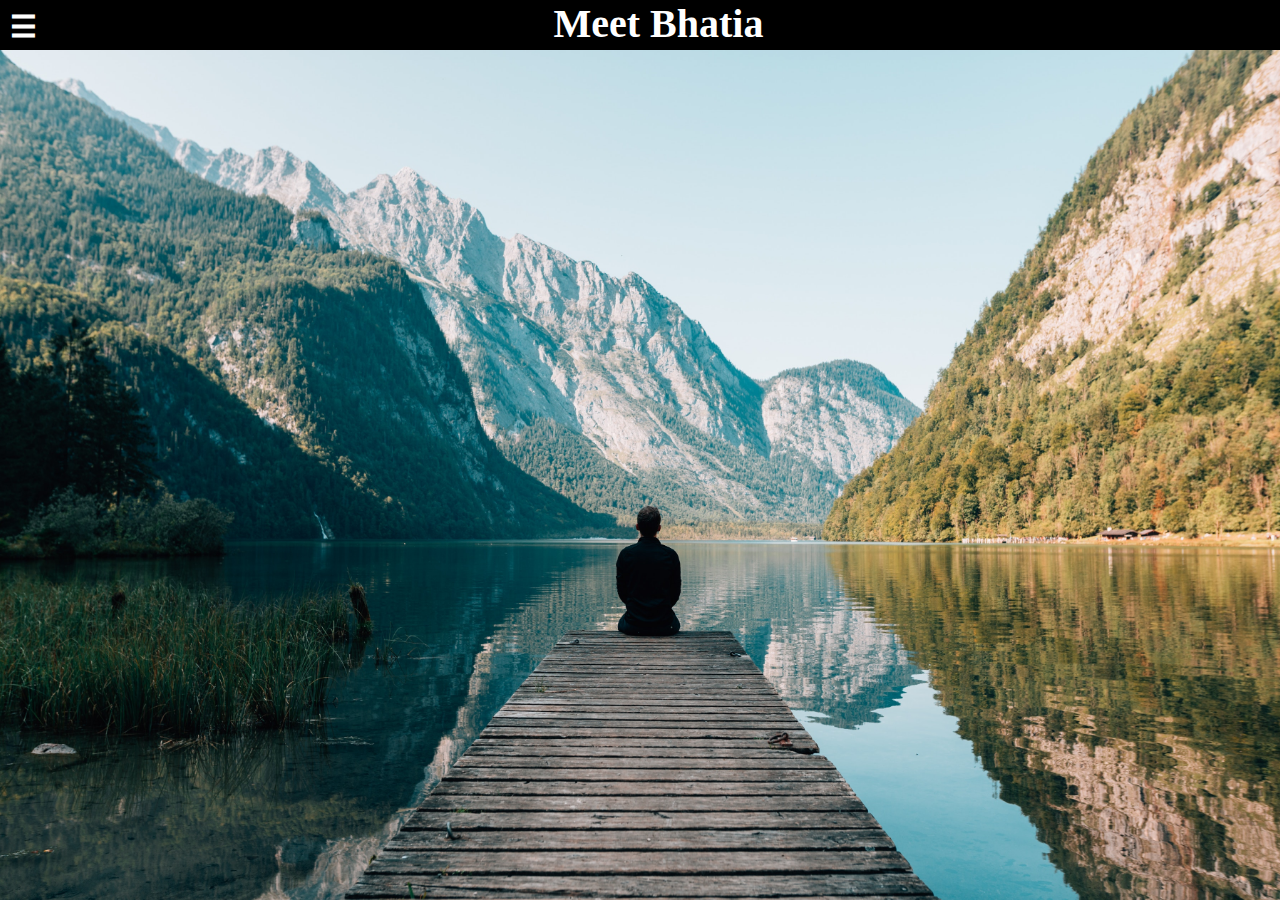
==== index.html @ 835ebe38 "project" ====
<!DOCTYPE html>
<html>
<head>
<meta name="viewport" content="width=device-width, initial-scale=1">
<style>
body,html{
  font-family: "Lato", sans-serif;
  padding: 0%;
  height: 100%;
  margin: 0%;
}
#bg{
    background-image: url("images/home.jpg");
     /* Full height */
  height: 100%;

/* Center and scale the image nicely */
background-position: center;
background-repeat: no-repeat;
background-size: cover;
}

.sidenav {
  height: 100%;
  width: 0;
  position: fixed;
  z-index: 1;
  top: 0;
  left: 0;
  background-color: rgb(0, 0, 0);
  overflow-x: hidden;
  transition: 0.5s;
  padding-top: 60px;
}

.sidenav a {
  padding: 8px 8px 8px 32px;
  text-decoration: none;
  font-size: 25px;
  color: #818181;
  display: block;
  transition: 0.3s;
}

.sidenav a:hover {
  color:rgb(255, 255, 255);
}

.sidenav .closebtn {
  position: absolute;
  top: 0;
  right: 25px;
  font-size: 36px;
  margin-left: 50px;
}

@media screen and (max-height: 450px) {
  .sidenav {padding-top: 15px;}
  .sidenav a {font-size: 18px;}
}

#line{
  color: white;
  font-weight: bolder;
  margin-left: 10px;
  
  }

#lin{
  background-color: black;
  height: 50px;
  
}
#n{
  color: white;
  margin-left: 40%;
  font-size: 40px;
  font-family:Cambria, Cochin, Georgia, Times, 'Times New Roman', serif;
  font-weight: bolder;
}
</style>
</head>
<body>
  
<div id="bg">
<div id="mySidenav" class="sidenav">
  <a href="javascript:void(0)" class="closebtn" onclick="closeNav()">&times;</a>
  <a href="#" >Home</a>
  <a href="#">Services</a>
  <a href="#">About</a>
  <a href="#">Contact</a>
  <a href="login.html">LogIn</a>
  <a href="signup.html">SignUp</a>
</div>
<div id="lin">
<span id="line" style="font-size:30px;cursor:pointer;" onclick="openNav()">&#9776;</span>
<span id="n">Meet Bhatia</span>
</div>
</div>
<script>
function openNav() {
  document.getElementById("mySidenav").style.width = "250px";
}

function closeNav() {
  document.getElementById("mySidenav").style.width = "0";
}
</script>
   
</body>
</html>
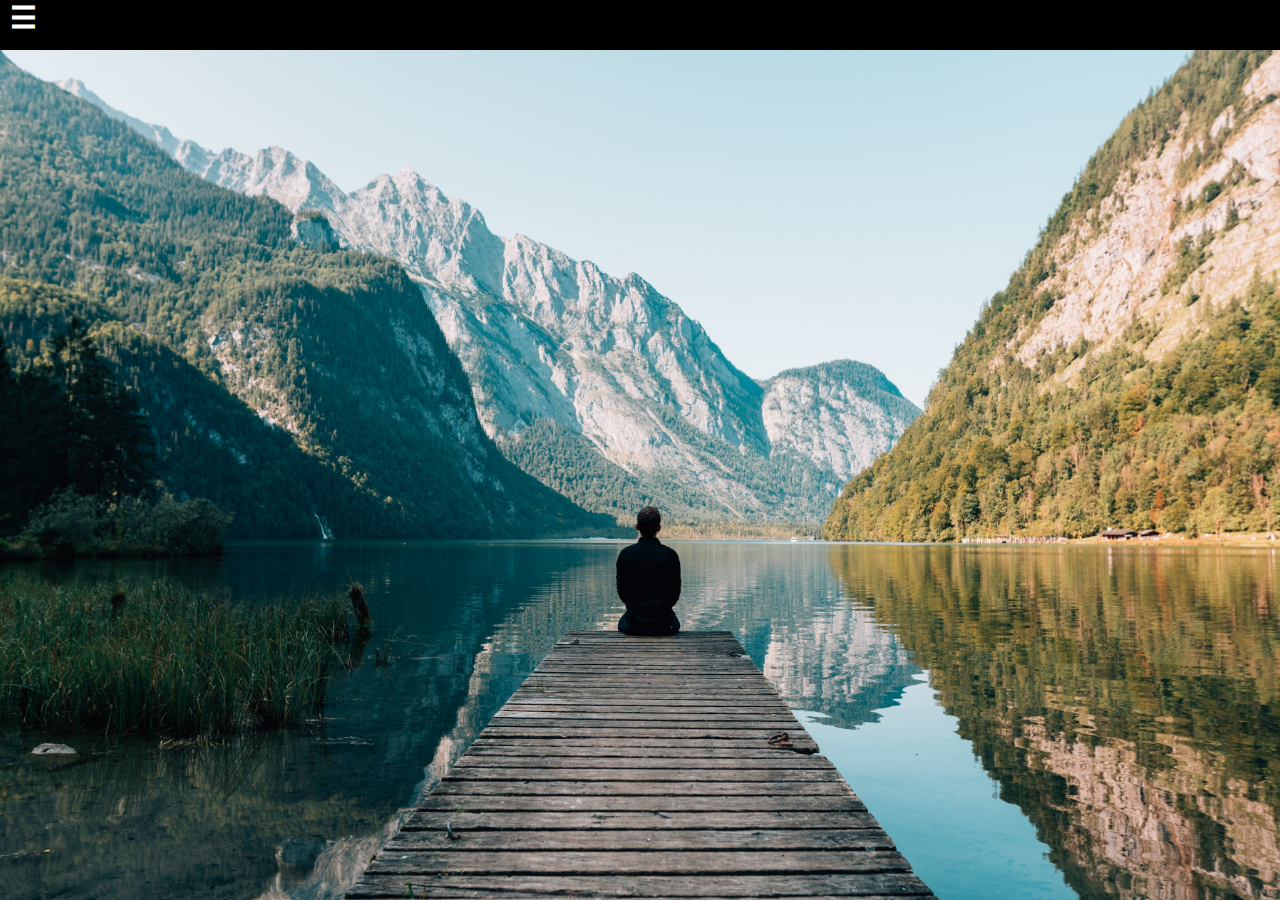
==== commit 38d2a76e: "project" ====
--- a/index.html
+++ b/index.html
@@ -71,13 +71,7 @@
   height: 50px;
   
 }
-#n{
-  color: white;
-  margin-left: 40%;
-  font-size: 40px;
-  font-family:Cambria, Cochin, Georgia, Times, 'Times New Roman', serif;
-  font-weight: bolder;
-}
+
 </style>
 </head>
 <body>
@@ -94,7 +88,7 @@
 </div>
 <div id="lin">
 <span id="line" style="font-size:30px;cursor:pointer;" onclick="openNav()">&#9776;</span>
-<span id="n">Meet Bhatia</span>
+
 </div>
 </div>
 <script>
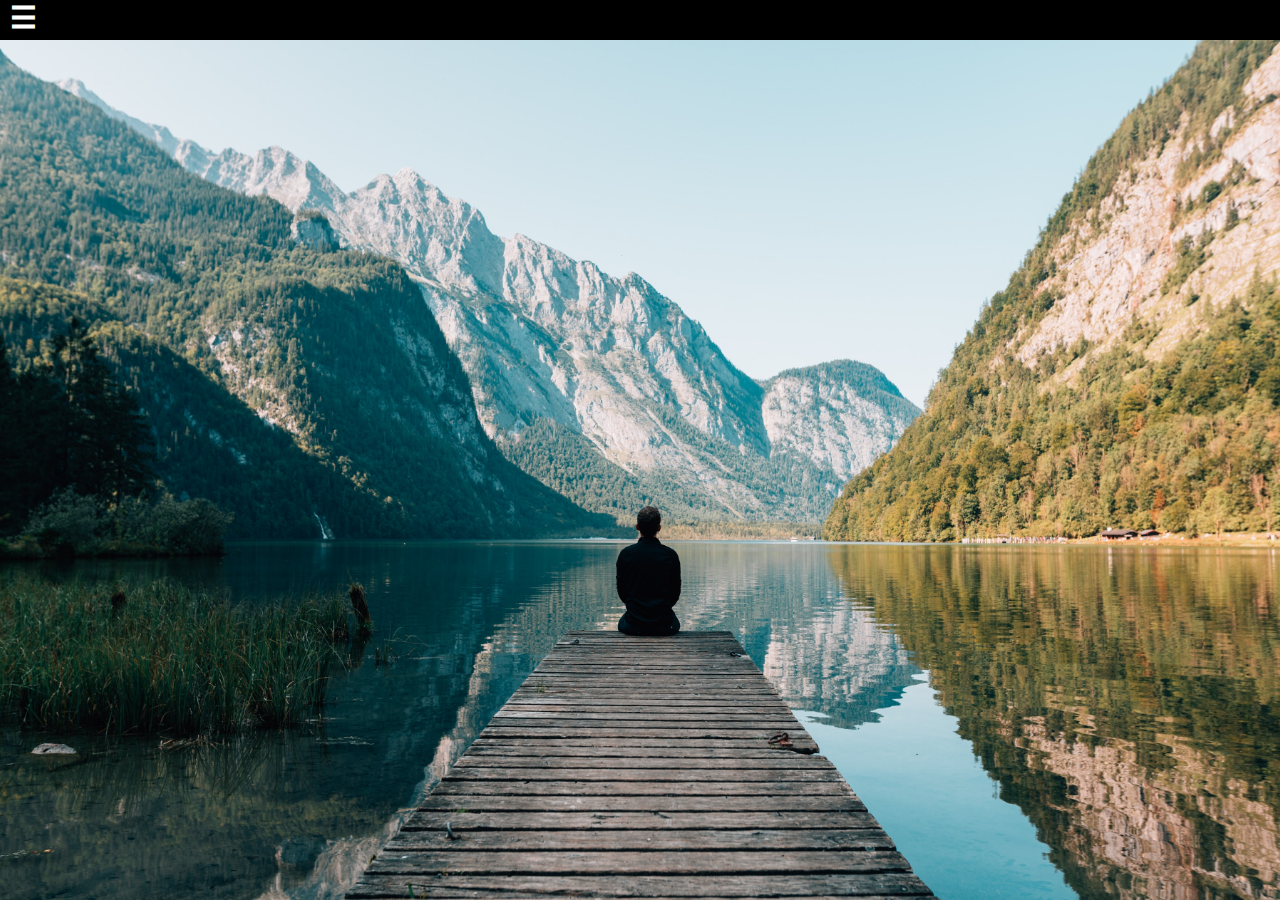
==== commit 38a7cf9e: "project" ====
--- a/index.html
+++ b/index.html
@@ -68,7 +68,7 @@
 
 #lin{
   background-color: black;
-  height: 50px;
+  height: 40px;
   
 }
 
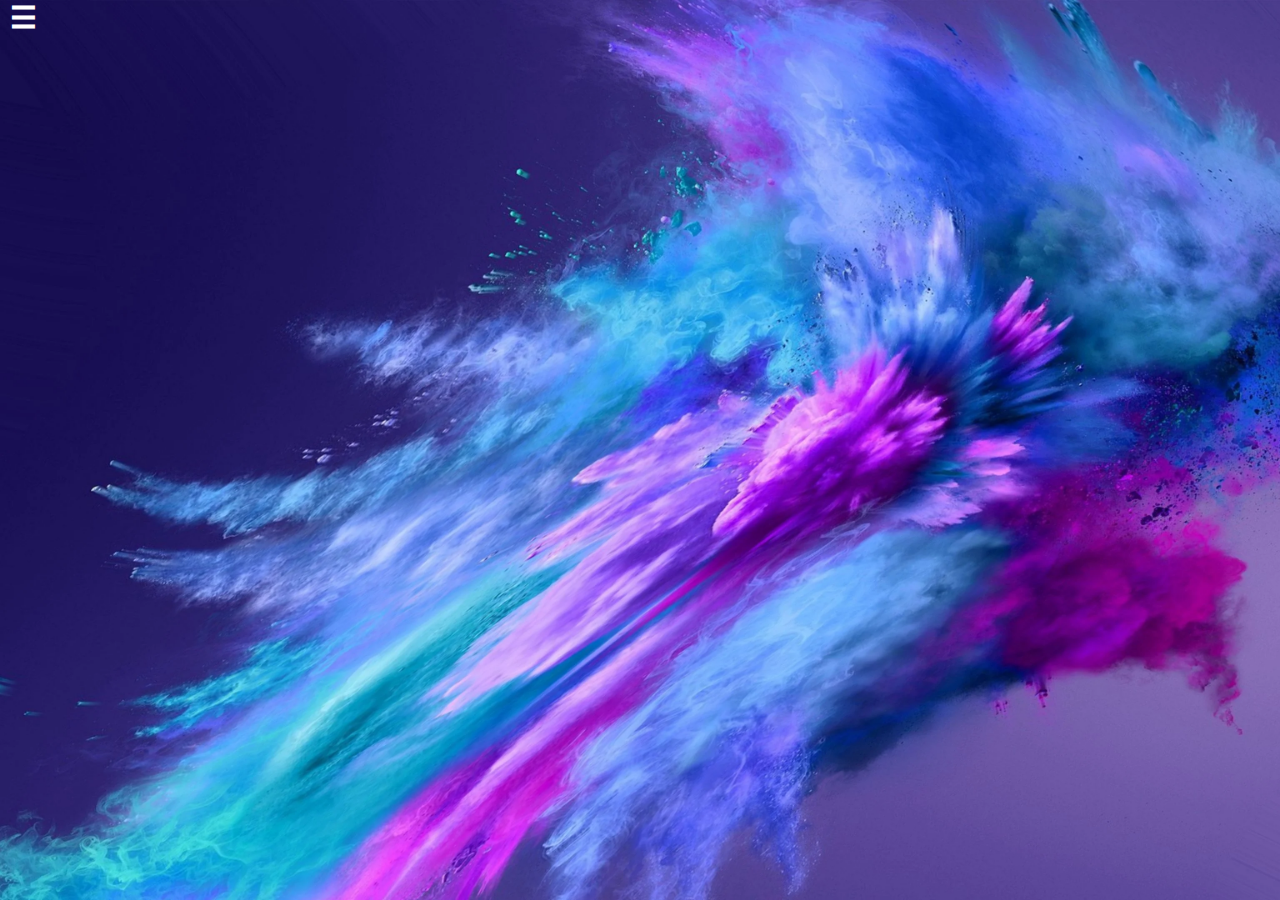
==== commit e0eba734: "Project" ====
--- a/index.html
+++ b/index.html
@@ -27,7 +27,7 @@
   z-index: 1;
   top: 0;
   left: 0;
-  background-color: rgb(0, 0, 0);
+  background-color: rgb(255, 255, 255);
   overflow-x: hidden;
   transition: 0.5s;
   padding-top: 60px;
@@ -43,7 +43,7 @@
 }
 
 .sidenav a:hover {
-  color:rgb(255, 255, 255);
+  color:rgb(0, 0, 0);
 }
 
 .sidenav .closebtn {
@@ -60,37 +60,98 @@
 }
 
 #line{
-  color: white;
+  color: rgb(255, 255, 255);
   font-weight: bolder;
   margin-left: 10px;
   
   }
 
-#lin{
-  background-color: black;
-  height: 40px;
-  
-}
+
+
 
 </style>
 </head>
 <body>
   
-<div id="bg">
-<div id="mySidenav" class="sidenav">
+<div id="bg"> 
+<div id="mySidenav" class="sidenav"> 
   <a href="javascript:void(0)" class="closebtn" onclick="closeNav()">&times;</a>
-  <a href="#" >Home</a>
-  <a href="#">Services</a>
-  <a href="#">About</a>
-  <a href="#">Contact</a>
-  <a href="login.html">LogIn</a>
-  <a href="signup.html">SignUp</a>
+  <a href="index.html" >
+    
+    <lord-icon
+    
+    src="https://cdn.lordicon.com/igpbsrza.json"
+    trigger="morph"
+    colors="primary:#1111"
+    state="morph-2"
+    style="width:40px;height:40px">
+   
+   
+    
+</lord-icon>
+
+
+
+
+Home<script src="https://cdn.lordicon.com/xdjxvujz.js"></script>
+
+     </a>
+  
+
+  <a href="#">
+    <script src="https://cdn.lordicon.com/xdjxvujz.js"></script>
+<lord-icon
+    src="https://cdn.lordicon.com/oclwxpmm.json"
+    trigger="hover"
+    colors="primary:#1111"
+    style="width:40px;height:40px">
+</lord-icon>
+Services</a>
+  <a href="#">
+    <script src="https://cdn.lordicon.com/xdjxvujz.js"></script>
+<lord-icon
+    src="https://cdn.lordicon.com/iicmtpsq.json"
+    trigger="hover"
+    colors="primary:#1111"
+    style="width:40px;height:40px">
+</lord-icon>
+About</a>
+  <a href="#">
+    <script src="https://cdn.lordicon.com/xdjxvujz.js"></script>
+<lord-icon
+    src="https://cdn.lordicon.com/cnyeuzxc.json"
+    trigger="hover"
+    colors="primary:#1111"
+    style="width:40px;height:40px">
+</lord-icon>
+Contact</a>
+  <a href="login.html">
+    <script src="https://cdn.lordicon.com/xdjxvujz.js"></script>
+<lord-icon
+    src="https://cdn.lordicon.com/hjeefwhm.json"
+    trigger="hover"
+    colors="primary:#1111"
+    style="width:40px;height:40px">
+</lord-icon>
+LogIn</a>
+  <a href="Admin.html">
+    <script src="https://cdn.lordicon.com/xdjxvujz.js"></script>
+<lord-icon
+    src="https://cdn.lordicon.com/dklbhvrt.json"
+    trigger="hover"
+    colors="primary:#1111"
+    style="width:40px;height:40px">
+</lord-icon>Admin</a>
 </div>
-<div id="lin">
 <span id="line" style="font-size:30px;cursor:pointer;" onclick="openNav()">&#9776;</span>
 
-</div>
-</div>
+
+
+
+
+
+
+
 <script>
 function openNav() {
   document.getElementById("mySidenav").style.width = "250px";
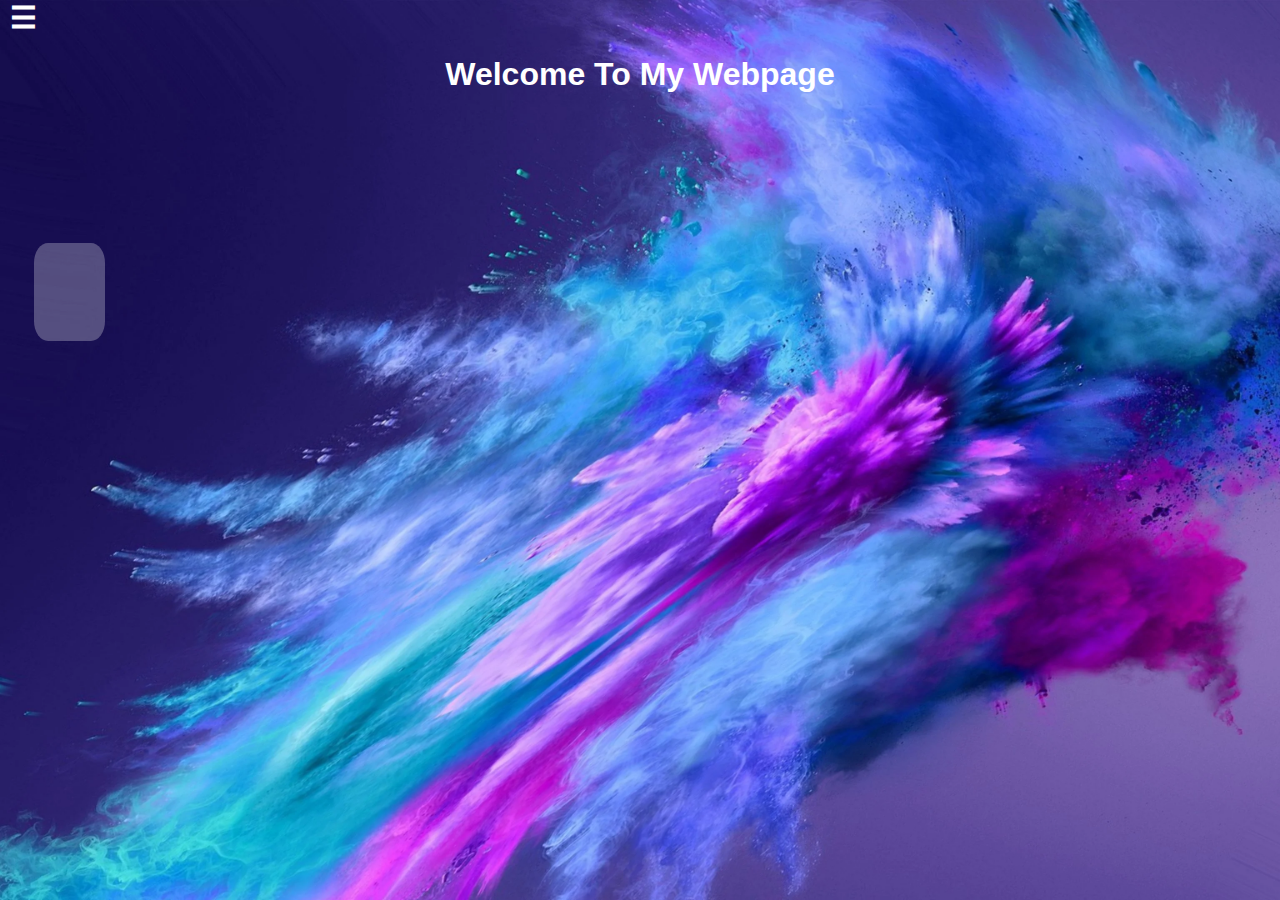
==== commit c369b149: "project" ====
--- a/index.html
+++ b/index.html
@@ -2,6 +2,7 @@
 <html>
 <head>
 <meta name="viewport" content="width=device-width, initial-scale=1">
+<script src="https://ajax.googleapis.com/ajax/libs/jquery/3.6.0/jquery.min.js"></script>
 <style>
 body,html{
   font-family: "Lato", sans-serif;
@@ -65,6 +66,24 @@
   margin-left: 10px;
   
   }
+  
+h1{
+  color: white;
+  text-align: center;
+  padding-bottom: 10%;
+}
+
+.block{
+  width: 20%;
+  height: 40%;
+  background-color: white;
+  border-radius: 20%;
+  display: inline-block;
+  margin-left: 10%;
+  padding: 5px;
+ 
+}
+
 
 
 
@@ -145,12 +164,23 @@
 </div>
 <span id="line" style="font-size:30px;cursor:pointer;" onclick="openNav()">&#9776;</span>
 
+<h1 id="big">Welcome To My Webpage</h1>
 
+<div class="block" id="first"></div>
+<div class="block" id="second"></div>
+<div class="block" id="third"></div>
 
-
-
-
-
+<script>
+  $(document).ready(function(){
+    $(".block").hide(0,function(){
+      $("#first").show(2000,function(){
+        $("#second").show(2000,function(){
+          $("#third").show(2000)
+        })
+      })
+    })
+  })
+</script>
 
 <script>
 function openNav() {
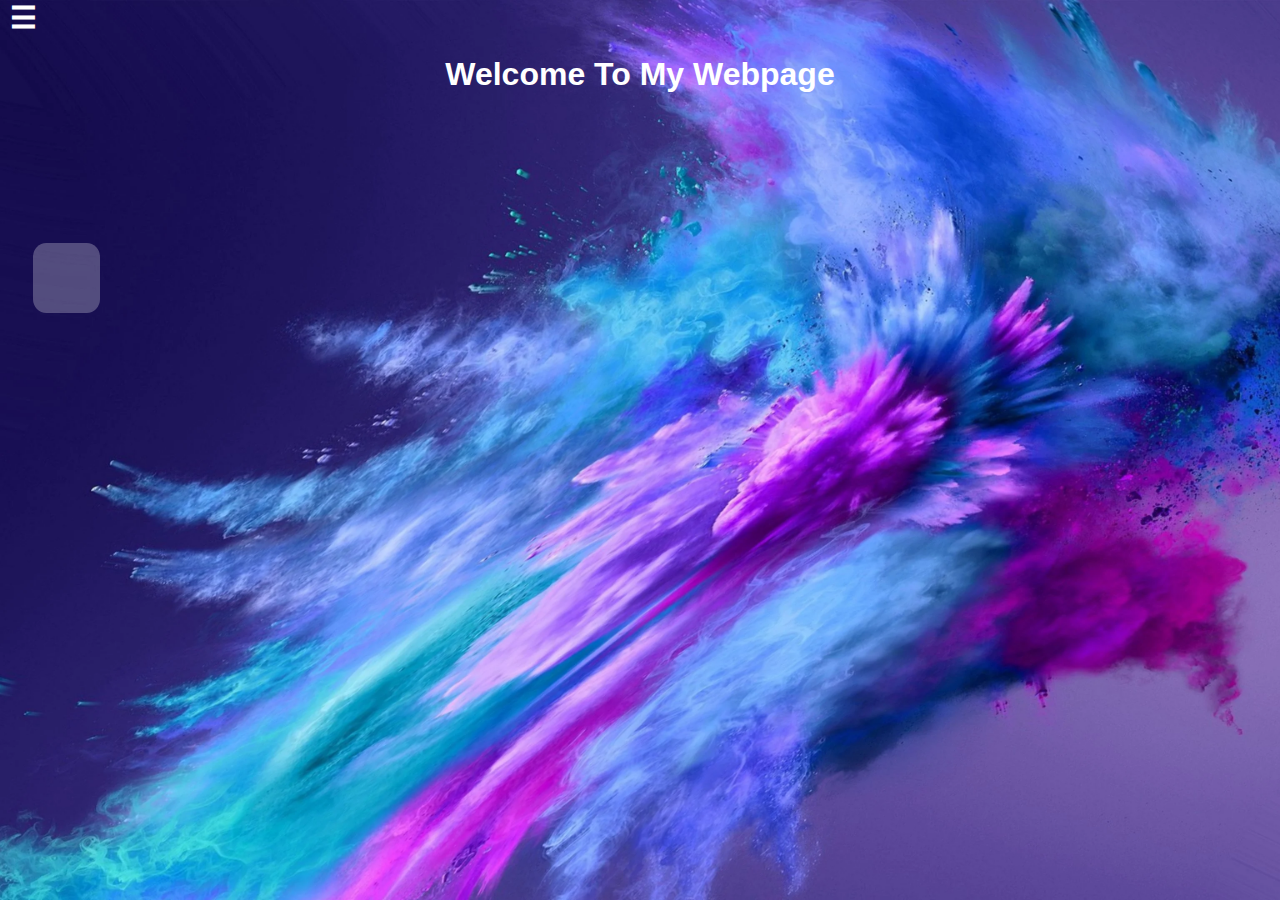
==== commit 89fda7fe: "project" ====
--- a/index.html
+++ b/index.html
@@ -55,7 +55,7 @@
   margin-left: 50px;
 }
 
-@media screen and (max-height: 450px) {
+@media only screen and (max-height: 450px) {
   .sidenav {padding-top: 15px;}
   .sidenav a {font-size: 18px;}
 }
@@ -67,21 +67,41 @@
   
   }
   
-h1{
+#big{
   color: white;
   text-align: center;
   padding-bottom: 10%;
+
 }
 
 .block{
   width: 20%;
-  height: 40%;
+  height: 30%;
   background-color: white;
   border-radius: 20%;
   display: inline-block;
   margin-left: 10%;
-  padding: 5px;
+  
  
+}
+
+@media only screen and (max-width: 400px){
+  .block {height: 10%;}  
+  #big{font-size: 25px ;}
+  
+}
+
+@media only screen and (min-width: 400px) {
+  .block {height: 15%;}
+  
+}
+
+@media only screen and (min-width: 760px){
+  .block {height: 20%;}
+}
+
+@media only screen and (min-width: 1024px){
+  .block {height: 30%;}
 }
 
 
